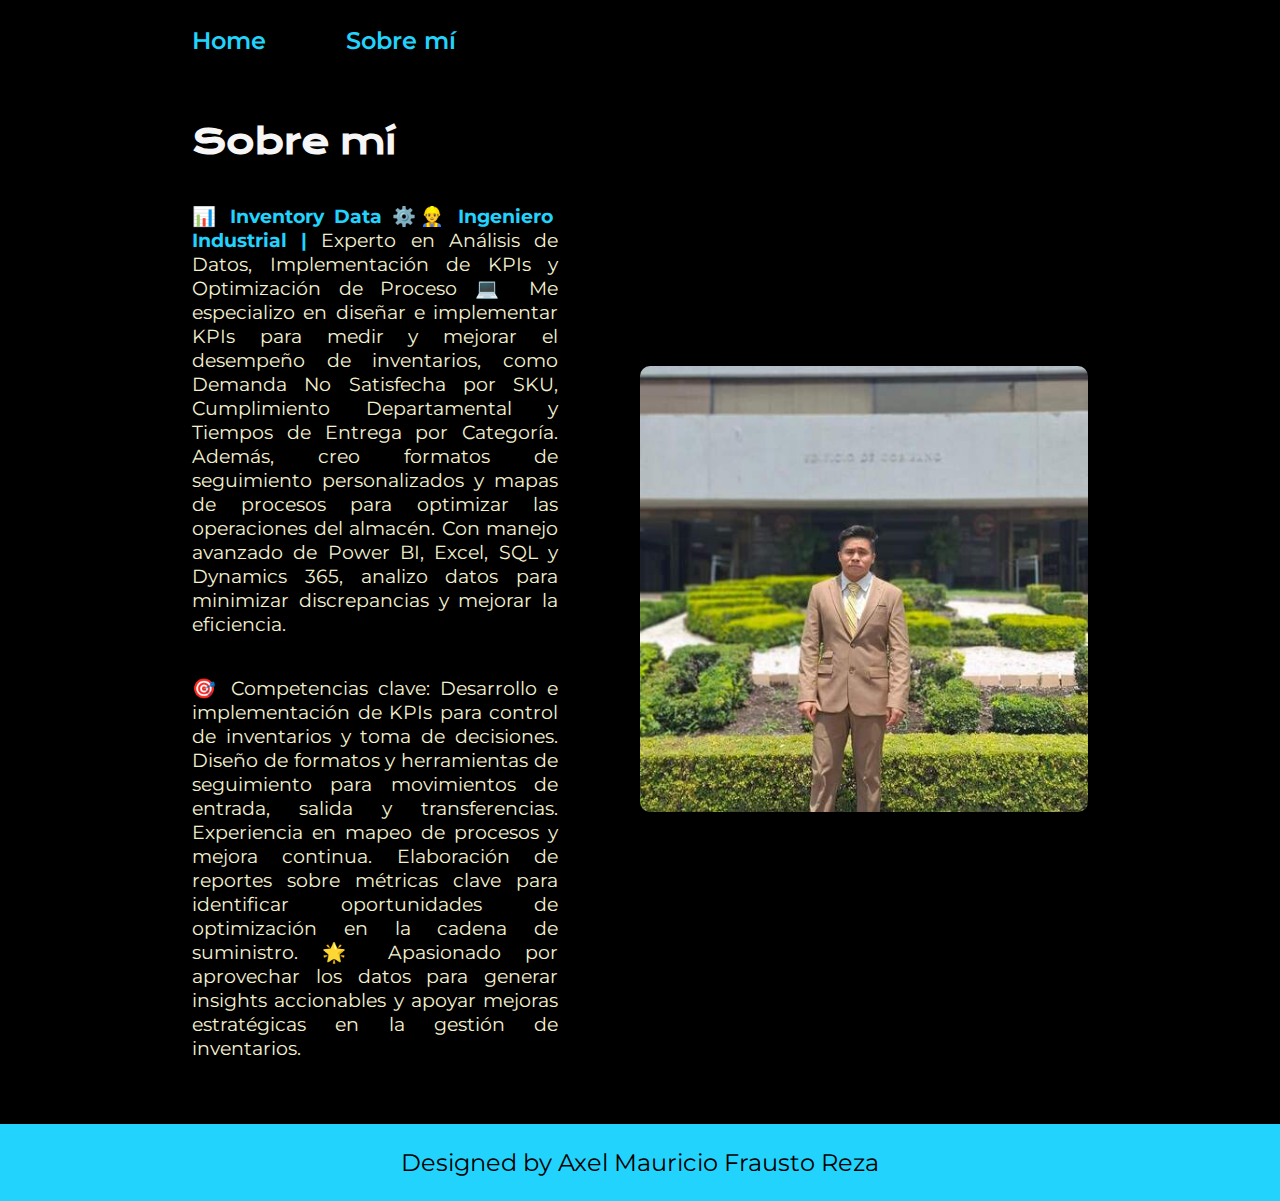
==== about.html @ d3991845 "PortafolioAxelFrausto" ====
<!DOCTYPE html>
<html lang="es-mx">
<head>
    <meta charset="UTF-8">
    <meta name="viewport" content="width=device-width, initial-scale=1.0">
    <title>Portafolio</title>
    <link rel="stylesheet" href="styles/STYLE_ABOUT_ME.CSS">

</head>
<body>
    <header class="header">
        <nav class="header__menu">
            <a class="header__menu__link" href="IndexAMFR.html">Home</a>
            <a class="header__menu__link" href="about.html">Sobre mí</a>
        </nav>
    </header>
    <main class="presentacion">
        <section class="presentacion__contenido">
            <h1 class="presentacion__contenido__titulo">Sobre mí</h1>
                <p class="presentacion__contenido__texto">📊 <strong class="titulo-destaque">Inventory Data
                    ⚙️👷‍♂️ Ingeniero Industrial | </strong> Experto en Análisis de Datos, Implementación de KPIs y Optimización de Proceso
                    💻 Me especializo en diseñar e implementar KPIs para medir y mejorar el desempeño de inventarios, como Demanda 
                    No Satisfecha por SKU, Cumplimiento Departamental y Tiempos de Entrega por Categoría. Además, creo formatos de 
                    seguimiento personalizados y mapas de procesos para optimizar las operaciones del almacén. Con manejo avanzado 
                    de Power BI, Excel, SQL y Dynamics 365, analizo datos para minimizar discrepancias y mejorar la eficiencia.
                </p>
                <p class="presentacion__contenido__texto">
                    🎯 Competencias clave:
                    Desarrollo e implementación de KPIs para control de inventarios y toma de decisiones.
                    Diseño de formatos y herramientas de seguimiento para movimientos de entrada, salida y transferencias.
                    Experiencia en mapeo de procesos y mejora continua.
                    Elaboración de reportes sobre métricas clave para identificar oportunidades de optimización en la cadena de suministro.
                    🌟 Apasionado por aprovechar los datos para generar insights accionables y apoyar mejoras estratégicas en la gestión de inventarios.
                </p>
               
        </section>
            <img class="presentacion__imagen" src="./assets/axelfoto.jpg" alt="axelfoto">
    </main>
    <footer class="footer">
        <p>Designed by Axel Mauricio Frausto Reza</p>
    </footer>
    
</body>
</html>
---- styles/STYLE_ABOUT_ME.CSS ----
@import url('https://fonts.googleapis.com/css2?family=Krona+One&family=Montserrat:wght@400;600&display=swap');


:root {
    --color-primario: #000000;
    --color-secundario: #F6F6F6;
    --color-terciario: #22D4FD;
    --color-hover: #272727;

    --fuente-krona: 'Krona One', sans-serif;
    --fuente-montserrat: 'Montserrat', sans-serif;
}

* {
    padding: 0;
    margin:0;
}

body{
    box-sizing: border-box;
    background-color: var(--color-primario);
    color: var(--color-secundario);
}

.header{
    padding: 2% 0% 0% 15%;
}

.header__menu{
    display: flex;
    gap: 80px;
}
.header__menu__link{
    font-family: var(--fuente-montserrat);
    font-size: 1.5rem;
    font-weight: 600;
    color: var(--color-terciario);
    text-decoration: none;

}

.presentacion {
    padding: 5% 15%;
    display: flex;
    align-items: center;
    justify-content: space-between;
    gap: 82px;
}

.presentacion__contenido{
    width: 50%;
    display: flex;
    flex-direction: column;
    gap: 40px;
}


.presentacion__contenido__titulo{
    font-size: 2.16rem;
    font-family: var(--fuente-krona);
}

.titulo-destaque {
    color: #22d4fd;
}

.presentacion__contenido__texto{
    font-size: 1.2rem;
    font-family: var(--fuente-montserrat);
    color: #f5f2d0;
    text-align: justify;
}

.presentacion__enlaces{
    display: flex;
    flex-direction: column;
    justify-content: space-between;
    align-items: center;
    gap: 32px;
}

.presentacion__enlaces__subtitulo{
    font-family: var(--fuente-krona);
    font-weight: 400;
    font-size: 1.5rem;
}
.presentacion__enlaces__link{
      display: flex;
      justify-content: center;
      gap: 16px;
      border: 2px solid var(--color-terciario);
      width: 50%;
      text-align: center;
      border-radius: 8px;
      font-size: 1.5rem;
      font-weight: 600;
      padding: 21.5px 0;
      text-decoration: none;
      color: var(--color-secundario);
      font-family: var(--fuente-montserrat);
}

.presentacion__enlaces__link:hover{
    background-color: var(--color-hover);
}
.presentacion__imagen {
    width: 50%; /* Ajusta el tamaño de la imagen */
    height: auto; /* Mantiene la proporción */
    border-radius: 10px; /* Opcional: Bordes redondeados */
}
.footer{
    color:var(--color-primario);
    background-color: var(--color-terciario);
    padding: 24px;
    text-align: center;
    font-family: var(--fuente-montserrat);
    font-size: 1.5rem;
    font-weight: 400;
    margin-top: 20;
}

@media (max-width:975px){
   
        .header{
            padding: 10%;
            text-align: center;
        }
        .header__menu{
            justify-content: center;
        }
        
        .presentacion {
           flex-direction: column-reverse;
           
        }
        .presentacion__contenido{
            width: auto;
        }
    }
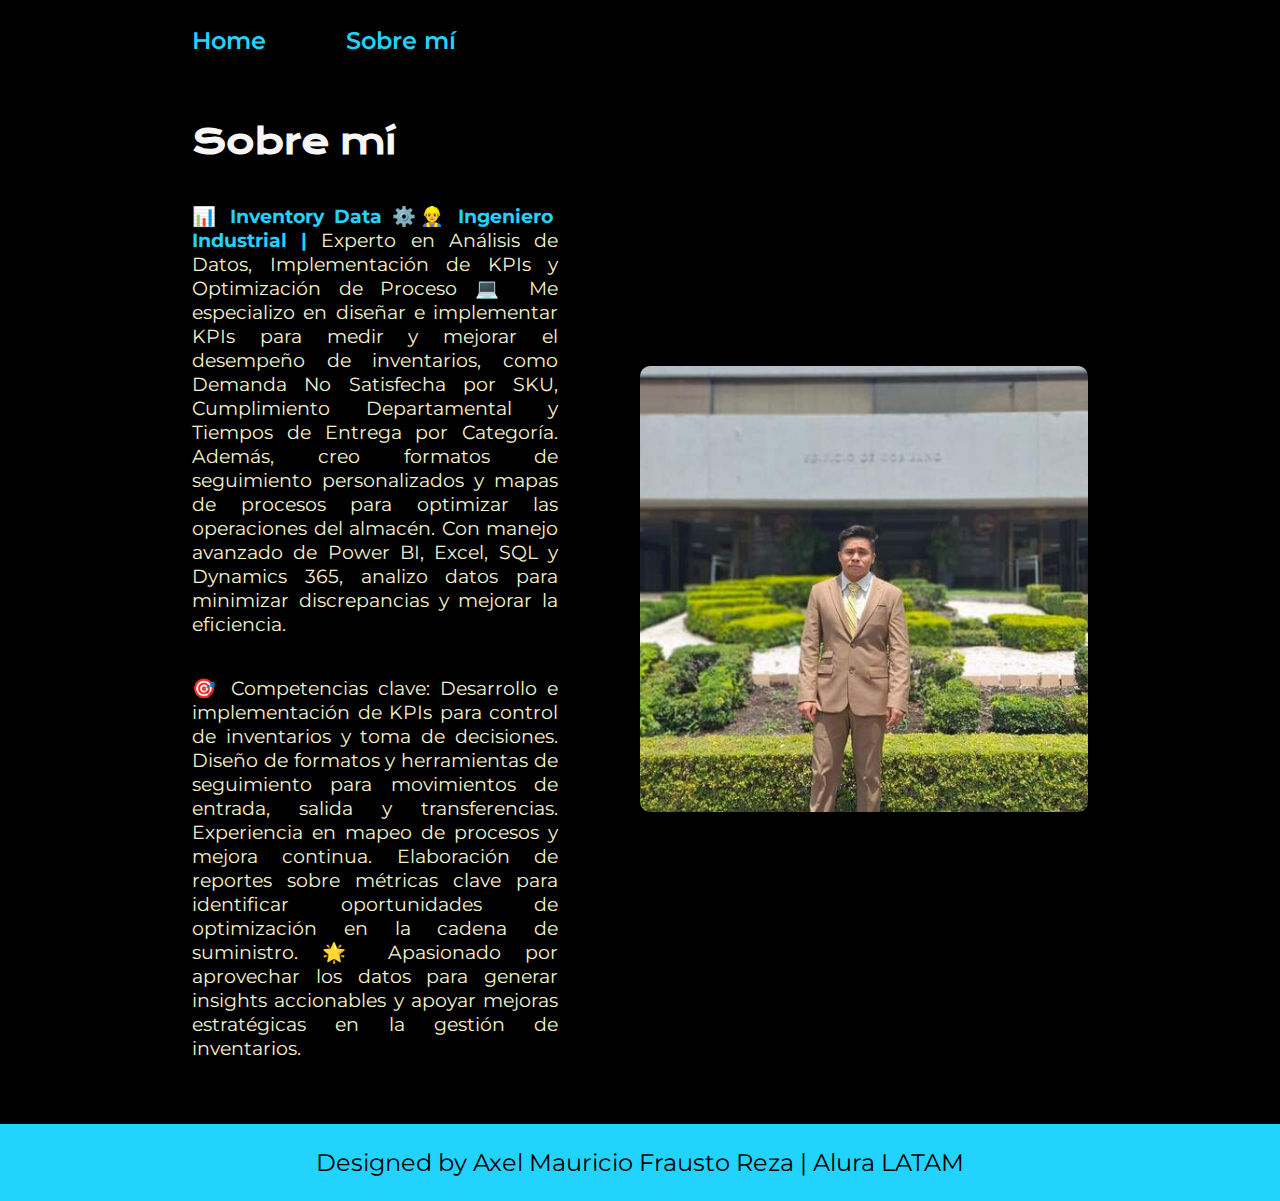
==== commit 39294281: "ADD FILES CORREGIDOS" ====
--- a/about.html
+++ b/about.html
@@ -10,7 +10,7 @@
 <body>
     <header class="header">
         <nav class="header__menu">
-            <a class="header__menu__link" href="IndexAMFR.html">Home</a>
+            <a class="header__menu__link" href="index.html">Home</a>
             <a class="header__menu__link" href="about.html">Sobre mí</a>
         </nav>
     </header>
@@ -37,7 +37,7 @@
             <img class="presentacion__imagen" src="./assets/axelfoto.jpg" alt="axelfoto">
     </main>
     <footer class="footer">
-        <p>Designed by Axel Mauricio Frausto Reza</p>
+        <p>Designed by Axel Mauricio Frausto Reza | Alura LATAM  </p>
     </footer>
     
 </body>
